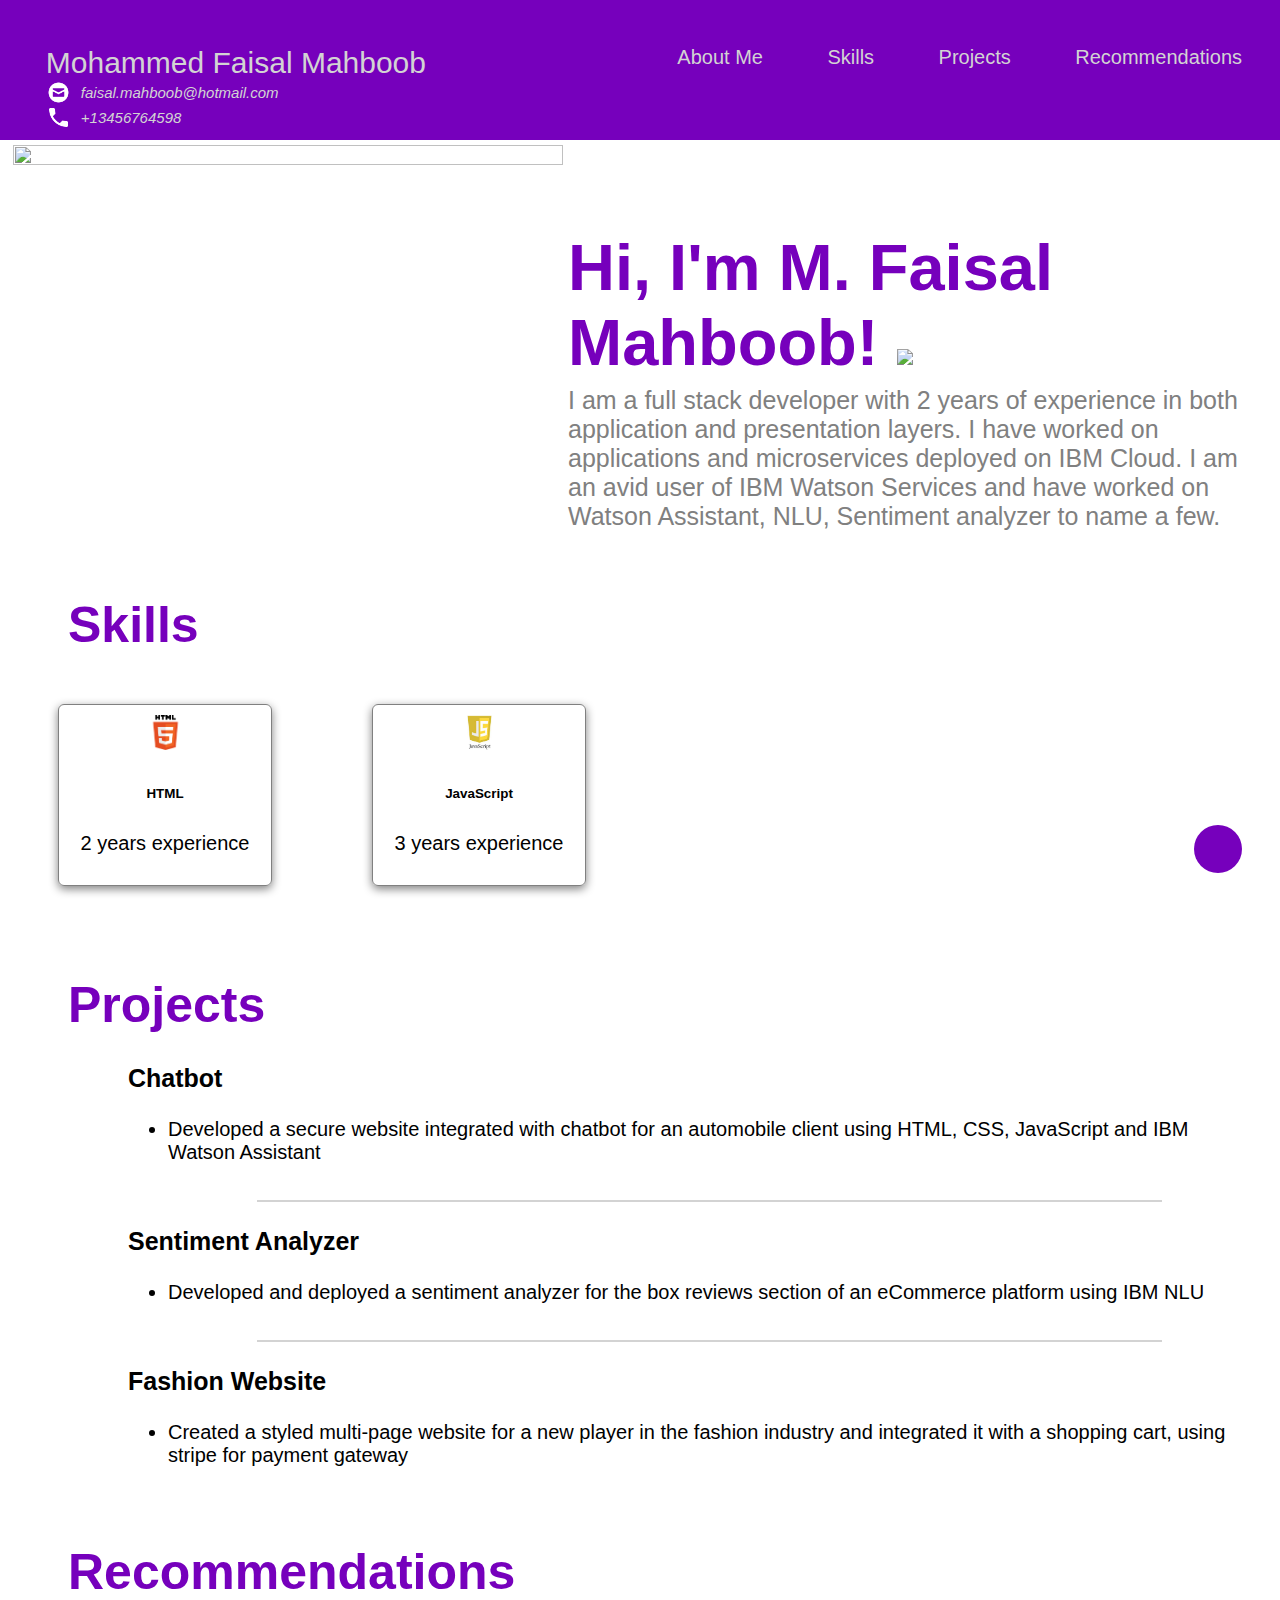
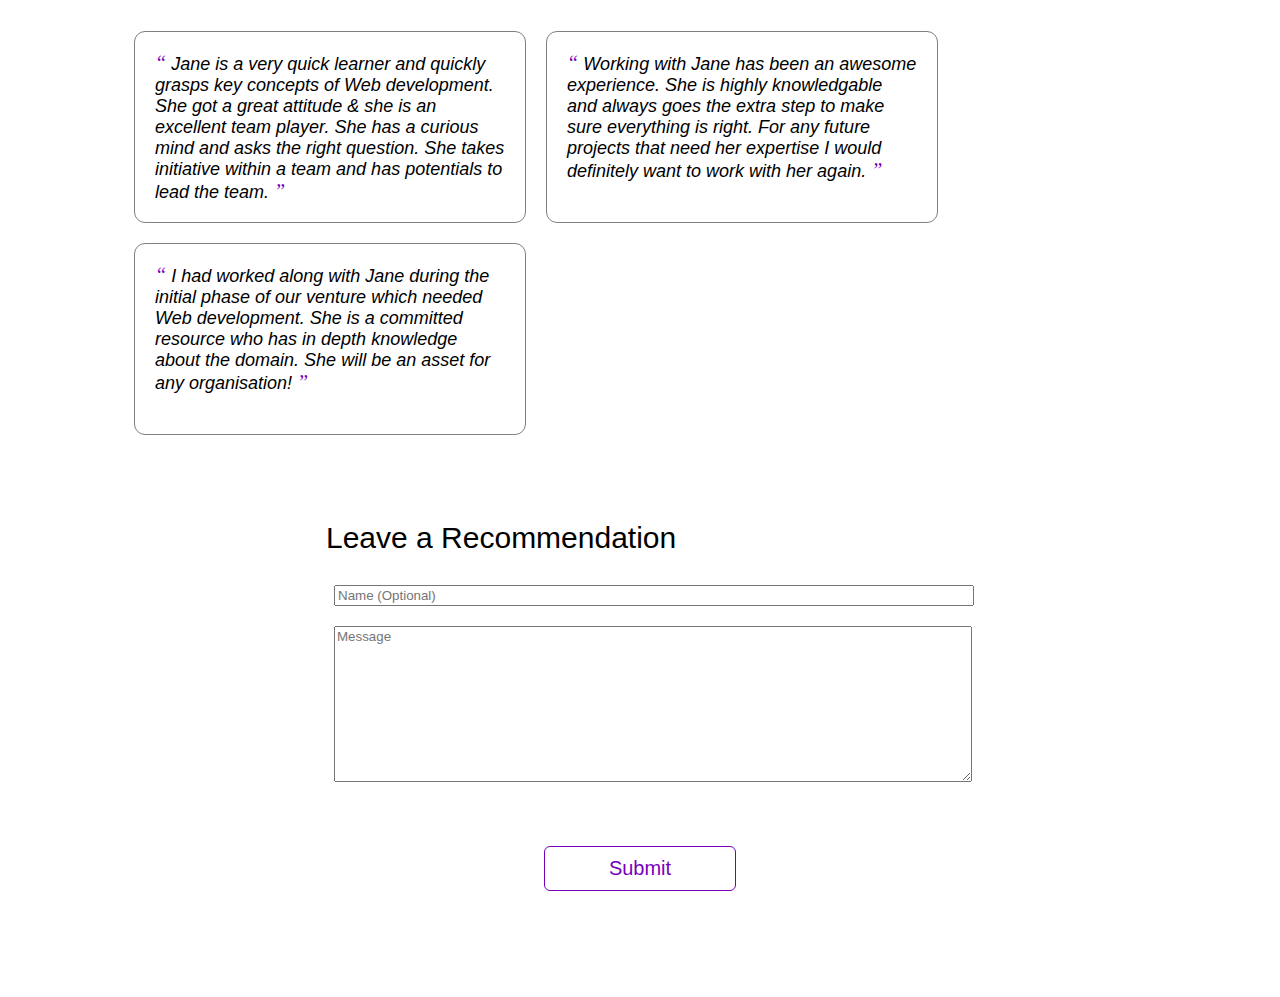
==== Final Project/index.html @ ea6bf5f3 "Completing final project" ====
<!DOCTYPE html>
<html>
  <head>
    <title>MFM - Portfolio</title>
    <link rel="stylesheet" href="./style.css"/>
    <script src="./script.js"></script>
  </head>
  <body>
    <!-- Navigation Bar -->
    <nav>
      <div id="home">
        <div class="profile_name">
          Mohammed Faisal Mahboob
          <div class="contact_info">
            <img src="html_finalprojimages/envelope.png" alt="https://icons8.com/icon/124377/circled-envelope"/>
          faisal.mahboob@hotmail.com
        </div>
        <div style="clear:both;"></div>
        <div class="contact_info">
          <img src="html_finalprojimages/phone.png" alt="https://icons8.com/icon/124377/circled-envelope"/>
          +13456764598

        </div>
        </div>
        <div class="topdiv">
          <a class="topmenu" href="#about-me">About Me</a>
          <a class="topmenu" href="#about-me">Skills</a>
          <a class="topmenu" href="#about-me">Projects</a>
          <a class="topmenu" href="#about-me">Recommendations</a>

        </div>
      </div>    
    </nav>

    <!-- About Me -->
    <section id="about-me" class="container">
      <div>
        <img src="https://miro.medium.com/max/1400/1*qdAW1TjCN57h1lbuuzvchg.gif" class="profile_image"/>
      </div>

      <div>
          <h1>
            Hi, I'm M. Faisal Mahboob! <img src="https://twemoji.maxcdn.com/2/72x72/1f44b.png" width="60px"/>
          </h1>
          <p>
            I am a full stack developer with 2 years of experience in both application and presentation layers.
            I have worked on applications and microservices deployed on IBM Cloud. 
            I am an avid user of IBM Watson Services and have worked on Watson Assistant, NLU, Sentiment analyzer to name a few.
          </p>
      </div>
    </section>
              
    <!-- Skills -->
    <section id="skills">
      <h2>Skills</h2>
      <div style="clear:both;"></div>

      <div class="all_skills">
        <div class="skill">
          <img src="html_finalprojimages/html5.png"/>
          <h6>HTML</h6>
          <p>2 years experience</p>
        </div>  

        <div class="skill">
          <img src="html_finalprojimages/js.jpeg"/>
          <h6>JavaScript</h6>
          <p>3 years experience</p>
        </div>  

        <!-- Add more skills here -->


      </div>
    </section>
          
    <!-- Projects -->
    <section class="projects" id="projects">
      <h2>
        Projects
      </h2>
      <div style="clear:both;"></div>

        <div id="projects-container" class="projects-container">
          <div class="project-card">
            <h3>Chatbot</h3>
            <ul>
              <li>Developed a secure website integrated with chatbot for an automobile client using HTML, CSS, JavaScript and IBM Watson Assistant</li>
            </ul>
          </div>
          <hr>
          <div class="project-card">
            <h3>Sentiment Analyzer</h3>
            <ul>
              <li>Developed and deployed a sentiment analyzer for the box reviews section of an eCommerce platform using IBM NLU</li>
            </ul>
          </div>
          <hr>
          <div class="project-card">
            <h3>Fashion Website</h3>
            <ul>
              <li>Created a styled multi-page website for a new player in the fashion industry and integrated it with a shopping cart, using stripe for payment gateway</li>
            </ul>
          </div>
    </div>
    </section>
    <div style="clear:both;"></div>

    <!-- Recommendations -->
    <section id="recommendations">
      <h2>Recommendations</h2>
      <div style="clear:both;"></div>
      <div class="all_recommendations" id="all_recommendations">
        <div class="recommendation">
          <span>&#8220;</span>
          Jane is a very quick learner and quickly grasps key concepts of Web development. 
          She got a great attitude & she is an excellent team player. 
          She has a curious mind and asks the right question. 
          She takes initiative within a team and has potentials to lead the team.
          <span>&#8221;</span>
        </div>
        <div class="recommendation">
          <span>&#8220;</span>
          Working with Jane has been an awesome experience. 
          She is highly knowledgable and always goes the extra step to make sure everything is right. 
          For any future projects that need her expertise I would definitely want to work with her again.
          <span>&#8221;</span>
        </div>
        <div class="recommendation">
          <span>&#8220;</span>
          I had worked along with Jane during the initial phase of our venture which needed Web development. 
          She is a committed resource who has in depth knowledge about the domain. 
          She will be an asset for any organisation! 
          <span>&#8221;</span>
        </div>
      </div>
    </section>

    <!-- Recommendation Form -->
    <section id="contact">
      <div class="flex_center">
        <fieldset>
          <legend class="introduction">Leave a Recommendation</legend>          
          <input type="text" placeholder="Name (Optional)"> <br/>
          <textarea id="new_recommendation" cols="500" rows="10" placeholder="Message"></textarea>
          <div class="flex_center">
            <button id="recommend_btn" onclick="addRecommendation()">Submit</button>
          </div>
        </fieldset>
      </div>
    </section>

    <div class="iconbutton">
      <a href="#home">
        <!--Add the code here for the logo to appear and the icon to be actionable-->
      </a>
    </div>

    <div class="popup" id="popup" class="flex_center">
      <img src="html_finalprojimages/checkmark--outline.svg"/>
      <h3><!-- Add appropriate text here--></h3>
      <button onclick="showPopup(false)">Ok</button>
    </div>
  </body>
</html>
---- Final Project/style.css ----
body {
  font-family: 'Trebuchet MS', 'Lucida Sans Unicode', 'Lucida Grande', 'Lucida Sans', Arial, sans-serif;
}

/* Navigation Bar */

#home {
  background-color:  #7600bc;
  padding-bottom: 1cm;
  margin-left:-1cm;
  margin-right:-1cm;
  margin-top:-1cm;
  padding-top: 2cm;
  padding-bottom: 2cm;
  height: 5mm;
 }

.topmenu {
  color: lightgray;
  margin: 10px;
  padding: 20px;
  font-size: 20px;
  text-decoration:none;
}

.topmenu:hover {
  color: white;
  /* Add the styles here */
}

.topdiv {
  float: right;
  padding-right: 1cm;
}

.profile_name {
  float: left;
  padding-left: 2cm;
  color: lightgray;
  font-size: 30px; 
}

.profile_name .contact_info {
  font-size: 15px;
  font-style: italic;
  display: flex;
  align-items: center;
  flex-direction: row;
}

.contact_info img {
  width:25px;
  margin-right: 10px;
  float:left;
}

/* Titles */

h2 {
  text-align: justify;
  font-size: 50px;
  text-align: center;
  float: left;
  color: #7600bc;
  margin: 30px;
  margin-left: 60px;
  margin-top: 40px;
  margin-bottom: 0px;
}

.introduction {
  text-align: justify;
  font-size: 30px;
  text-align: center;
  float: left;
  margin-top: 30px;
  margin-bottom: 20px;
  animation-duration: 5s;
  position: relative;
}

/* Used in the About Me sections */

.container {
  display: flex;
}

/* About Me */

.about-me {
  display: flex;
  align-items: center;
}

#about-me h1 {
  font-size: 65px;
  margin-top: 90px;
  color: #7600bc;
}

#about-me p {
  font-size: 25px;
  color: rgb(128, 128, 128);
  margin-top: -1cm;
}

.profile_image {
  width: 550px;
  height: fit-content;
  vertical-align: middle;
  margin: 5px;
}

/* Skills */

.all_skills {
  display: flex;
  flex-direction: row;
  flex-flow: wrap;
}

.skill {
  border: 1px solid gray;
  display: block;
  border-radius: 6px;
  text-align: center;
  margin: 50px;
  padding: 10px;
  width: 2in;
  font-size: 20px;
  box-shadow: 0 3px 10px gray;
}

.skill img {
  height: 35px;
  align-items: center;
}

.skills h6 {
  align-items: center;
  font-size: 20px;
  margin-block-start: 8px;
  margin-block-end: 5px;
  font-weight: bold;
} 

.skills p {
  align-items: center;
  font-size: 15px;
  color: gray;
  margin-block-start: 5px;
  margin-block-end: 5px;
} 

.flex_center {
  display: flex;
  align-items: center;
  justify-content: center;
}

/* Projects */

.projects-container {
  margin-top: 30px;
  margin-left: 60px;
}

.projects-container hr {
  border: 1px solid lightgray;
  width: 75%;
  margin-left: 5cm;
}

.project-card {
  margin: 0 15px 15px 30px;
  padding-bottom: 5px;
}

.project-card h3 {
  font-size: 25px;
  margin-left: 30px;
}

.project-card li {
  font-size: 20px;
  margin-left: 30px;
}

/* Recommendations */

.all_recommendations {
  display: flex;
  align-items: center;
  margin-left: 1in;
  flex-direction: row;
  flex-flow: wrap;
  padding: 20px;
}

.recommendation {
  font-style: italic;
  text-align: left;
  width: 21.875rem;
  padding: 1rem;
  background-color: #fff;
  border-radius: 11px;
  box-shadow: 0 3px 10px var(--primary-shadow);
  padding: 20px;
  margin: 10px;
  border:1px solid gray;
  font-size: 18px;
  height:150px
}

.recommendation span {
  color: #7600bc;
  font-size: 20px;
  font-family: 'Times New Roman', Times, serif;
}

/* Scroll to Top Button */

.iconbutton{
  width: 48px;
  height: 48px;
  border-radius: 100%;
  background-color: #7600bc;
  display: flex;
  align-items: center;
  justify-content: center;
  position: fixed;
  right: 3%;
  bottom: 3%;
  cursor: pointer;
}

/* Form Pop-up */

.popup {
  width:400px;
  background-color: #e8bcf0;
  border-radius: 3mm;
  top: 50%;
  left:50%;
  transform: translate(-50%,-50%);
  text-align: center;
  position: fixed;
  /* padding: 30px; */
  visibility: hidden;
}

.popup img {
  padding-top: 20px;
}

.popup button {
  background-color: #fff;
  border: 1px solid #7600bc;
  color: #7600bc;
  display: block;
  border-radius: 6px;
  text-align: center;
  margin: 50px;
  padding: 10px;
  width: 2in;
  font-size: 20px;
  margin-left: 25%;
}

.popup button:hover {
  background-color: #fff;
  border: 2px solid #7600bc;
  color: #7600bc;
  display: block;
  font-weight: bolder;
  text-align: center;
  cursor: pointer;
  margin-left: 25%;
}

/* Recommendation Form */

input, textarea {
  font-family: 'Trebuchet MS', 'Lucida Sans Unicode', 'Lucida Grande', 'Lucida Sans', Arial, sans-serif; 
  margin: 10px;  
  width:100%;
}

fieldset {
  display: flexbox;
  align-content: center;
  justify-content: center;  
  padding: 25px; 
  margin-left: 50px; 
  margin-right: 50px;   
  border: thin solid white;
  width: 50%;
}

/* Buttons */

button {
  background-color: #fff;
  border: 1px solid #7600bc;
  color: #7600bc;
  display: block;
  border-radius: 6px;
  text-align: center;
  margin: 50px;
  padding: 10px;
  width: 2in;
  font-size: 20px;
}

button:hover {
  background-color: #7600bc;
  border: 1px solid #7600bc;
  color: #fff;
  display: block;
  border-radius: 6px;
  text-align: center;
  cursor: pointer;
}
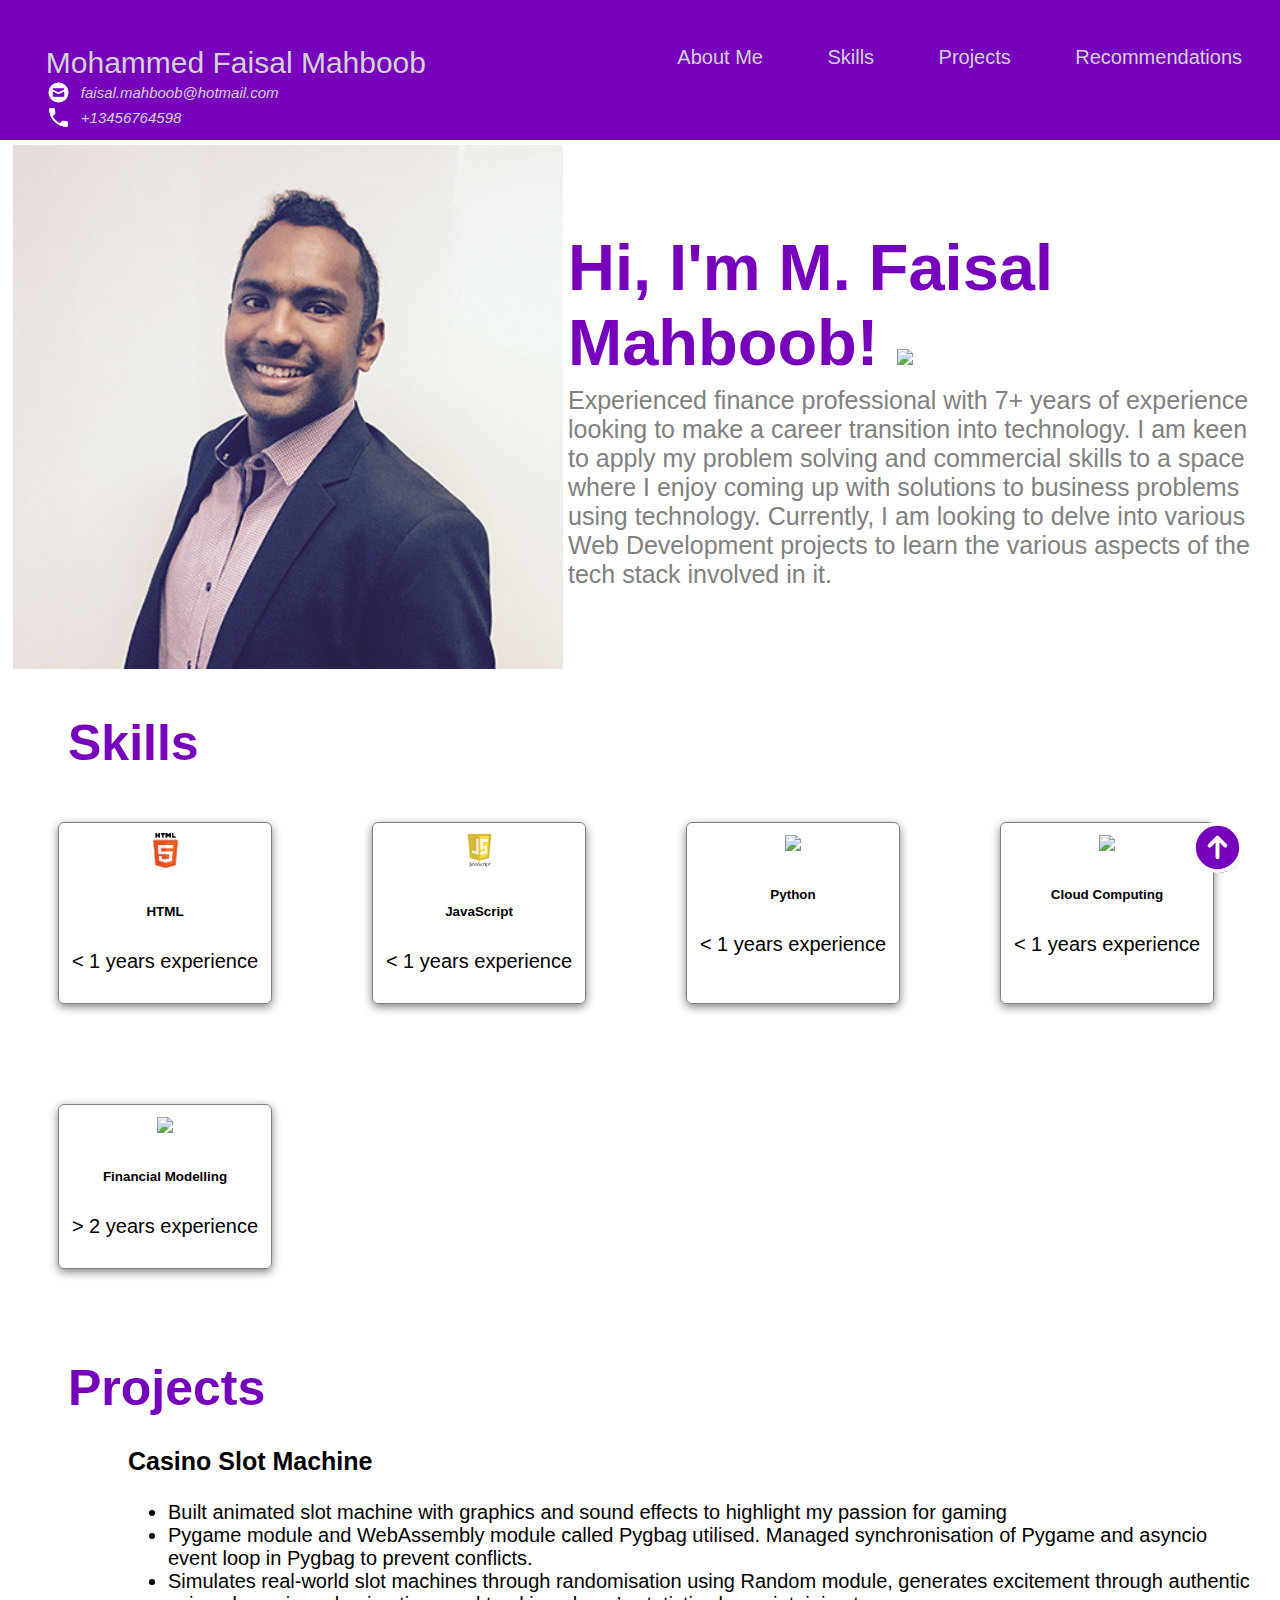
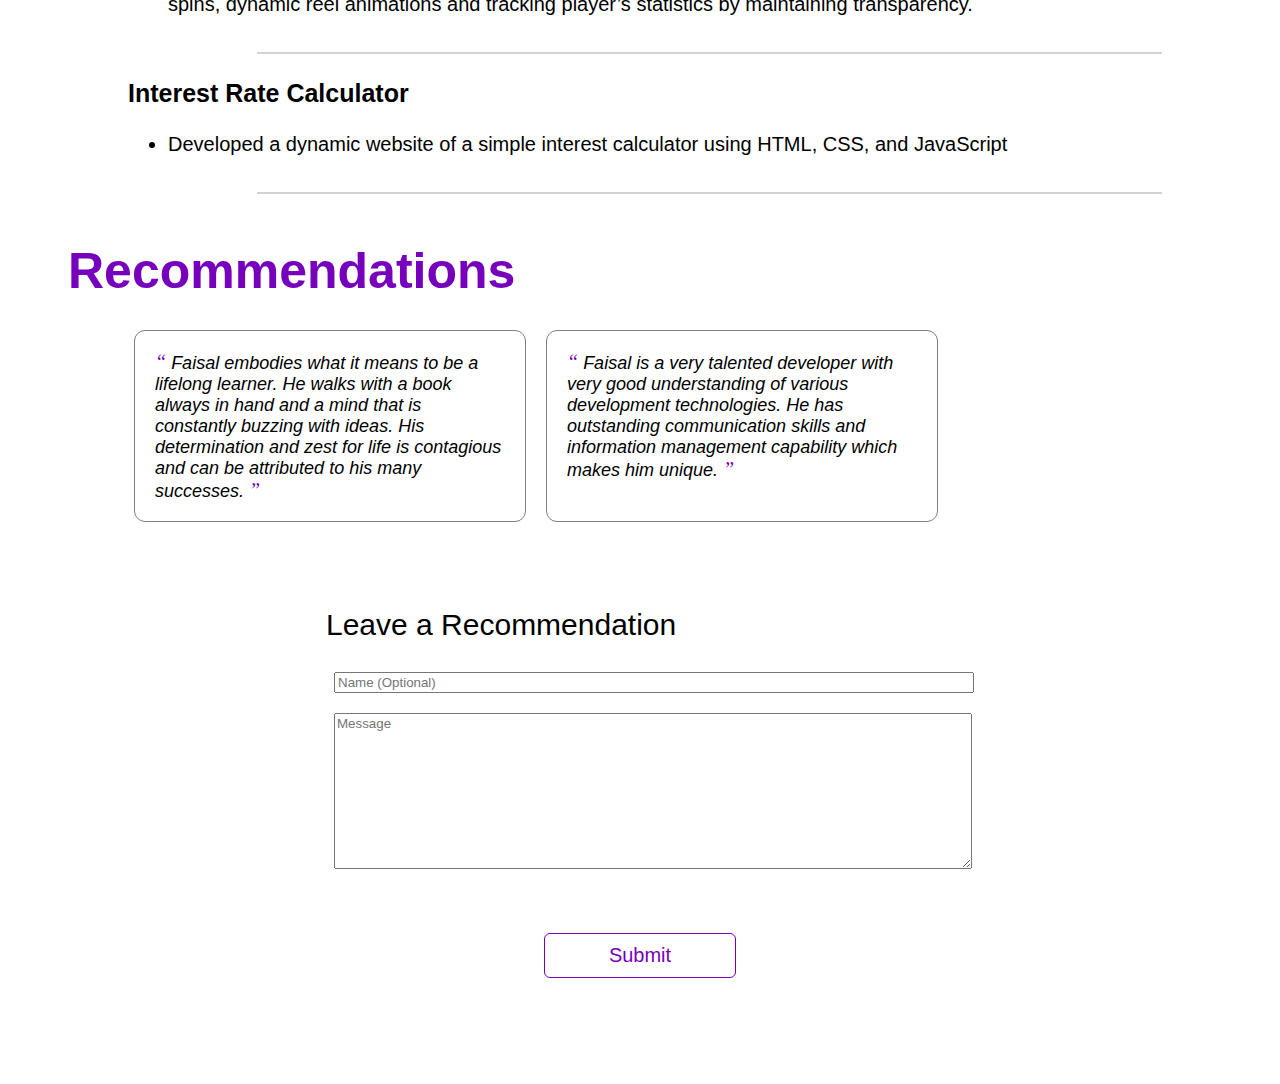
==== commit 9f8c6a55: "quick changes" ====
--- a/Final Project/index.html
+++ b/Final Project/index.html
@@ -35,17 +35,17 @@
     <!-- About Me -->
     <section id="about-me" class="container">
       <div>
-        <img src="https://miro.medium.com/max/1400/1*qdAW1TjCN57h1lbuuzvchg.gif" class="profile_image"/>
+        <img src="capture.png" class="profile_image"/>
       </div>
 
       <div>
           <h1>
-            Hi, I'm M. Faisal Mahboob! <img src="https://twemoji.maxcdn.com/2/72x72/1f44b.png" width="60px"/>
+            Hi, I'm M. Faisal Mahboob! <img src="https://upload.wikimedia.org/wikipedia/commons/thumb/7/70/Emoji_u1f44b.svg/192px-Emoji_u1f44b.svg.png" width="60px"/>
           </h1>
           <p>
-            I am a full stack developer with 2 years of experience in both application and presentation layers.
-            I have worked on applications and microservices deployed on IBM Cloud. 
-            I am an avid user of IBM Watson Services and have worked on Watson Assistant, NLU, Sentiment analyzer to name a few.
+            Experienced finance professional with 7+ years of experience looking to make a career transition into technology. I am keen to apply my problem solving and commercial skills to a space where I enjoy coming up with solutions to business problems using technology. 
+            
+            Currently, I am looking to delve into various Web Development projects to learn the various aspects of the tech stack involved in it.
           </p>
       </div>
     </section>
@@ -59,17 +59,33 @@
         <div class="skill">
           <img src="html_finalprojimages/html5.png"/>
           <h6>HTML</h6>
-          <p>2 years experience</p>
+          <p> < 1 years experience </p>
         </div>  
 
         <div class="skill">
           <img src="html_finalprojimages/js.jpeg"/>
           <h6>JavaScript</h6>
-          <p>3 years experience</p>
+          <p> < 1 years experience </p>
         </div>  
 
         <!-- Add more skills here -->
+        <div class="skill">
+          <img src="https://upload.wikimedia.org/wikipedia/commons/thumb/c/c3/Python-logo-notext.svg/800px-Python-logo-notext.svg.png"/>
+          <h6>Python</h6>
+          <p> < 1 years experience </p>
+        </div>
 
+        <div class="skill">
+          <img src="https://encrypted-tbn0.gstatic.com/images?q=tbn:ANd9GcQ6jOwQYn23A9-O7k6Qs_ycnDuKq2LTxJTWPQ&usqp=CAU"/>
+          <h6>Cloud Computing</h6>
+          <p> < 1 years experience </p>
+        </div>
+
+        <div class="skill">
+          <img src="https://cdn-icons-png.flaticon.com/512/1289/1289408.png"/>
+          <h6>Financial Modelling</h6>
+          <p> > 2 years experience </p>
+        </div>
 
       </div>
     </section>
@@ -83,54 +99,38 @@
 
         <div id="projects-container" class="projects-container">
           <div class="project-card">
-            <h3>Chatbot</h3>
+            <h3>Casino Slot Machine</h3>
             <ul>
-              <li>Developed a secure website integrated with chatbot for an automobile client using HTML, CSS, JavaScript and IBM Watson Assistant</li>
+              <li>Built animated slot machine with graphics and sound effects to highlight my passion for gaming</li>
+              <li>Pygame module and WebAssembly module called Pygbag utilised. Managed synchronisation of Pygame and asyncio event loop in Pygbag to prevent conflicts.</li>
+              <li>Simulates real-world slot machines through randomisation using Random module, generates excitement through authentic spins, dynamic reel animations and tracking player’s statistics by maintaining transparency.</li>
             </ul>
           </div>
           <hr>
           <div class="project-card">
-            <h3>Sentiment Analyzer</h3>
+            <h3>Interest Rate Calculator</h3>
             <ul>
-              <li>Developed and deployed a sentiment analyzer for the box reviews section of an eCommerce platform using IBM NLU</li>
+              <li>Developed a dynamic website of a simple interest calculator using HTML, CSS, and JavaScript</li>
             </ul>
           </div>
           <hr>
-          <div class="project-card">
-            <h3>Fashion Website</h3>
-            <ul>
-              <li>Created a styled multi-page website for a new player in the fashion industry and integrated it with a shopping cart, using stripe for payment gateway</li>
-            </ul>
-          </div>
     </div>
     </section>
     <div style="clear:both;"></div>
 
     <!-- Recommendations -->
-    <section id="recommendations">
+    <id="recommendations">
       <h2>Recommendations</h2>
       <div style="clear:both;"></div>
       <div class="all_recommendations" id="all_recommendations">
         <div class="recommendation">
           <span>&#8220;</span>
-          Jane is a very quick learner and quickly grasps key concepts of Web development. 
-          She got a great attitude & she is an excellent team player. 
-          She has a curious mind and asks the right question. 
-          She takes initiative within a team and has potentials to lead the team.
+          Faisal embodies what it means to be a lifelong learner. He walks with a book always in hand and a mind that is constantly buzzing with ideas. His determination and zest for life is contagious and can be attributed to his many successes.
           <span>&#8221;</span>
         </div>
         <div class="recommendation">
           <span>&#8220;</span>
-          Working with Jane has been an awesome experience. 
-          She is highly knowledgable and always goes the extra step to make sure everything is right. 
-          For any future projects that need her expertise I would definitely want to work with her again.
-          <span>&#8221;</span>
-        </div>
-        <div class="recommendation">
-          <span>&#8220;</span>
-          I had worked along with Jane during the initial phase of our venture which needed Web development. 
-          She is a committed resource who has in depth knowledge about the domain. 
-          She will be an asset for any organisation! 
+          Faisal is a very talented developer with very good understanding of various development technologies. He has outstanding communication skills and information management capability which makes him unique.
           <span>&#8221;</span>
         </div>
       </div>
@@ -153,12 +153,15 @@
     <div class="iconbutton">
       <a href="#home">
         <!--Add the code here for the logo to appear and the icon to be actionable-->
+        <svg xmlns="http://www.w3.org/2000/svg" fill="none" viewBox="0 0 24 24" stroke-width="1.5" stroke="white" width="63px">
+          <path stroke-linecap="round" stroke-linejoin="round" d="M15 11.25l-3-3m0 0l-3 3m3-3v7.5M21 12a9 9 0 11-18 0 9 9 0 0118 0z" />
+        </svg>
       </a>
     </div>
 
     <div class="popup" id="popup" class="flex_center">
       <img src="html_finalprojimages/checkmark--outline.svg"/>
-      <h3><!-- Add appropriate text here--></h3>
+      <h3>Thanks for the recommendation, much appreciated!</h3>
       <button onclick="showPopup(false)">Ok</button>
     </div>
   </body>
--- a/Final Project/style.css
+++ b/Final Project/style.css
@@ -25,6 +25,8 @@
 
 .topmenu:hover {
   color: white;
+  font-weight: bolder;
+  text-decoration: underline;
   /* Add the styles here */
 }
 
